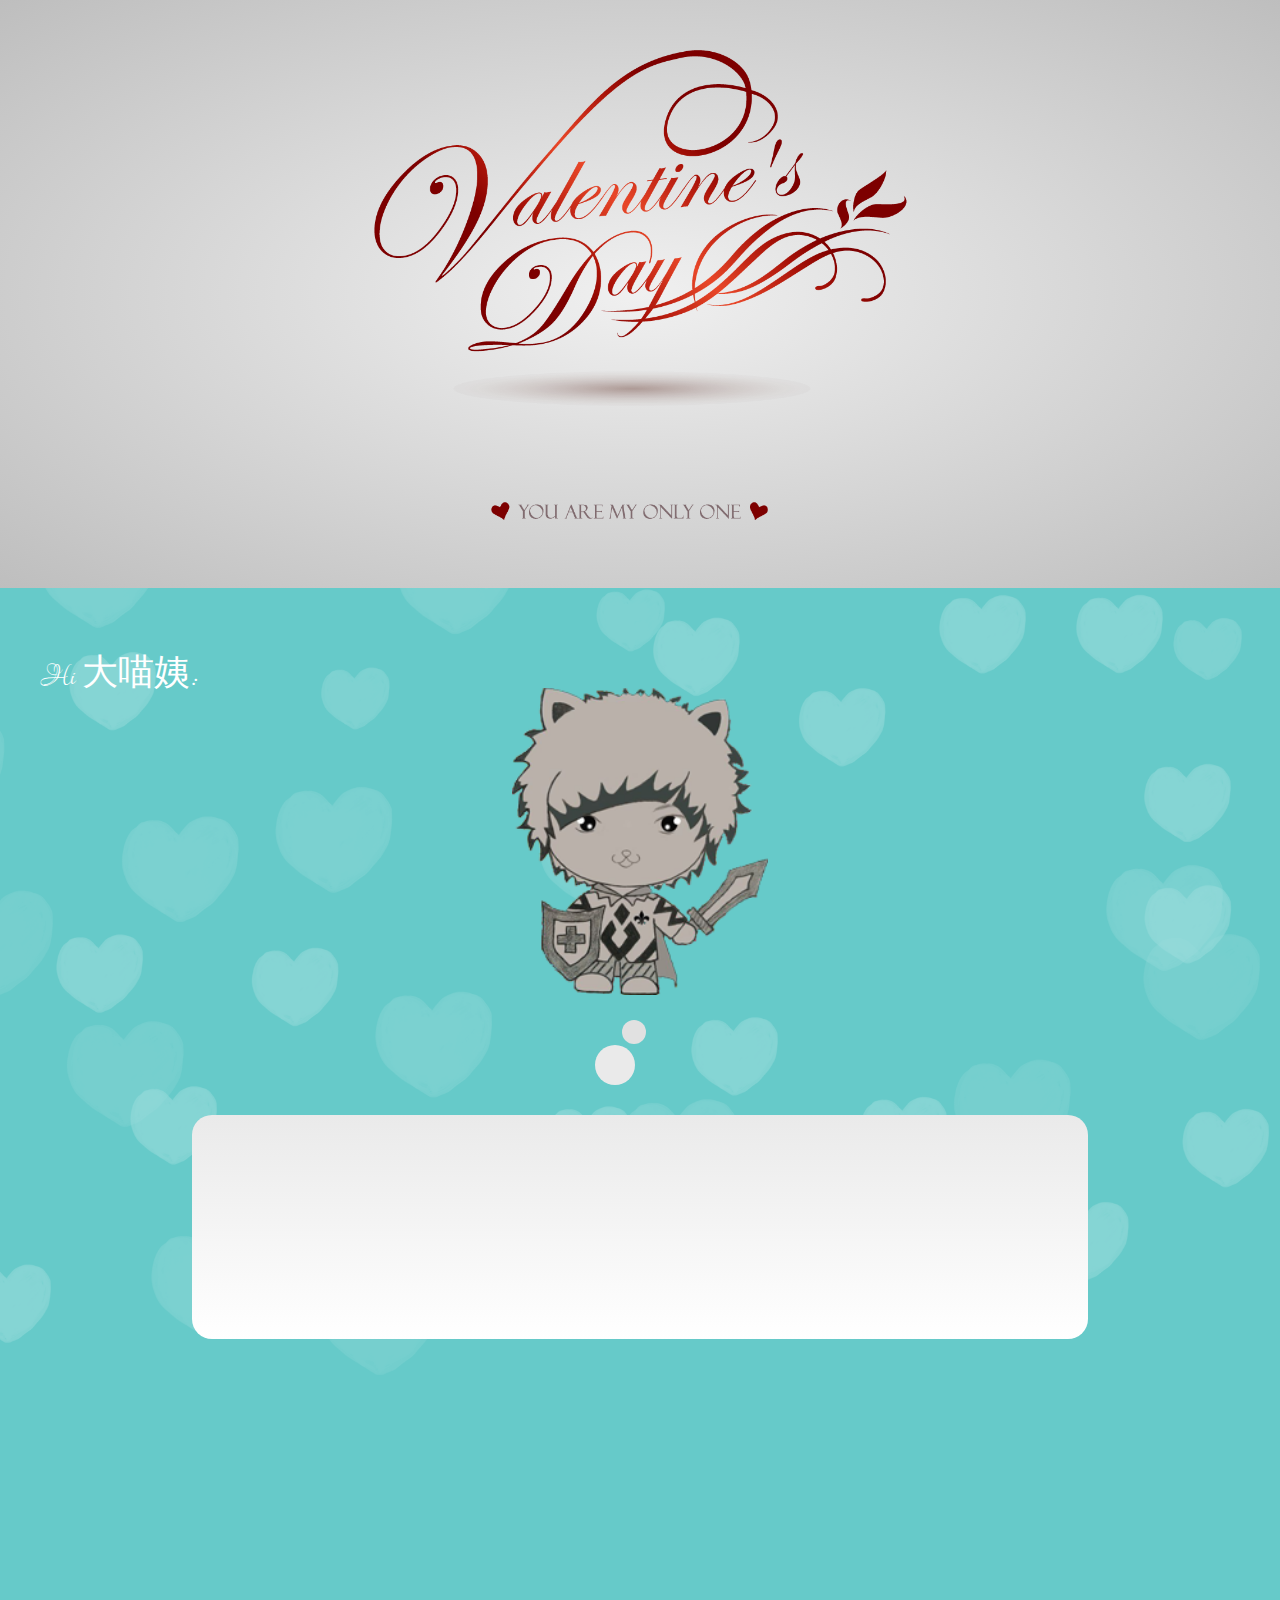
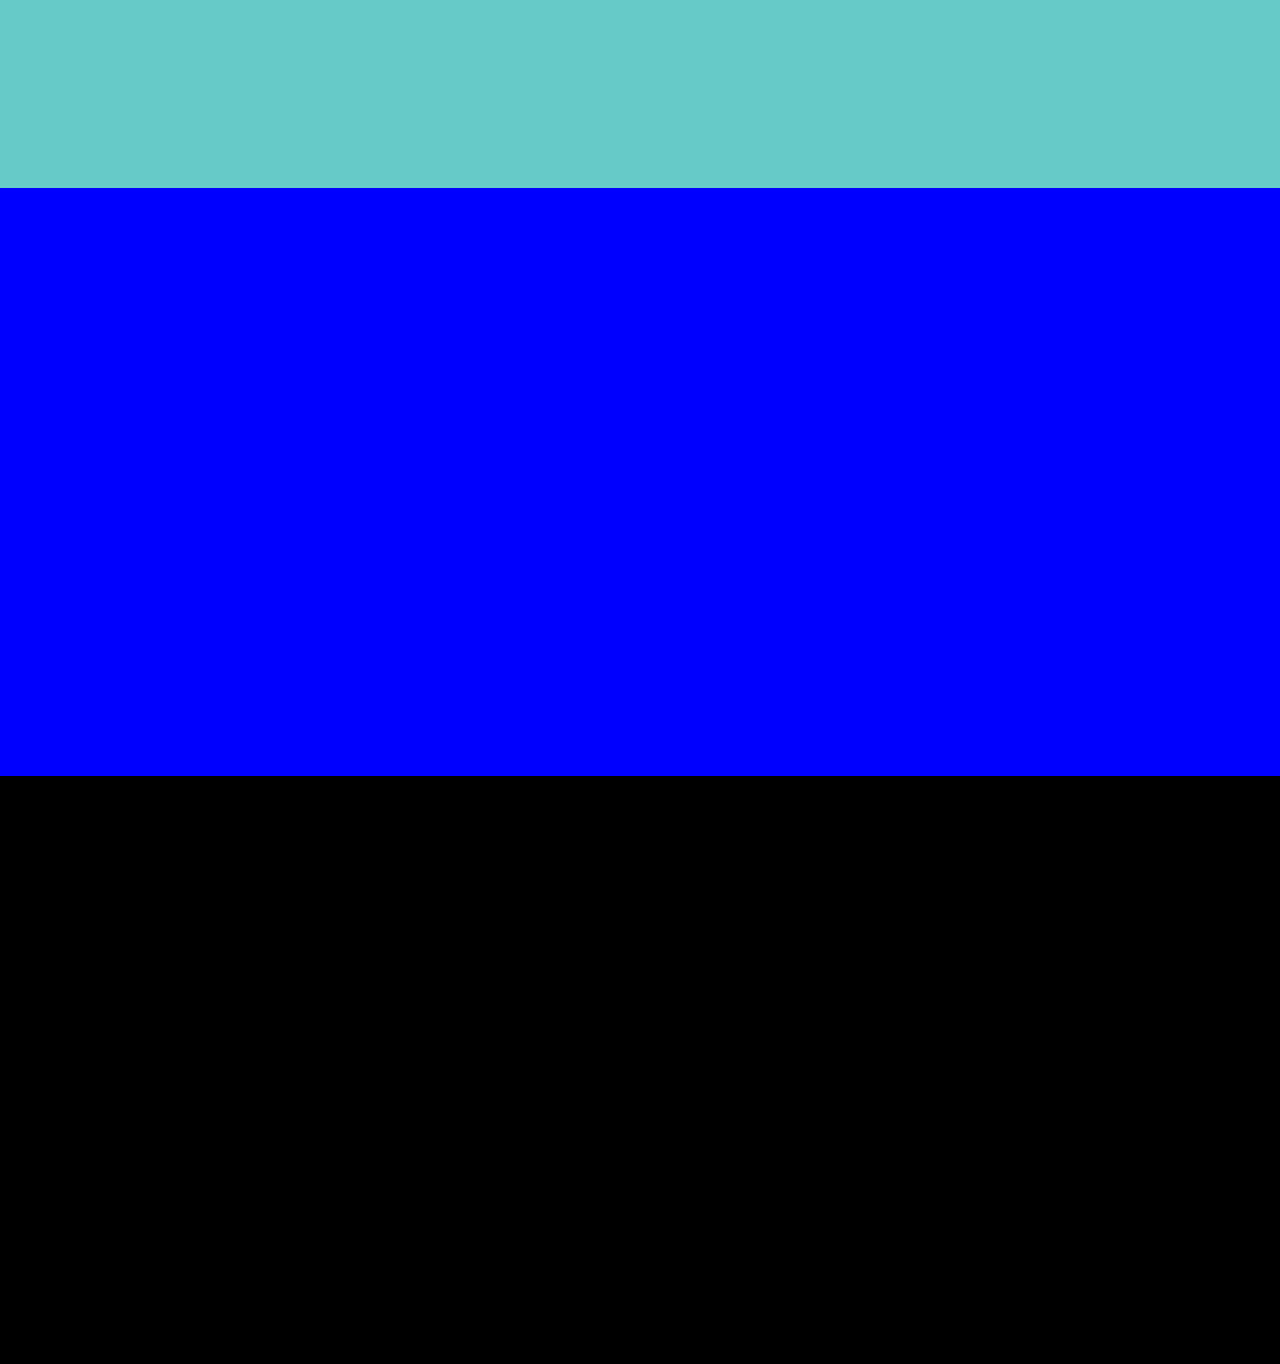
==== test.html @ c5ddff7e "create heart" ====
<html>
<head>
	<meta http-equiv="content-type" content="text/html; charset=utf-8">

	<title>My Love</title>
	<link rel="stylesheet" href="css/reset.css" type="text/css" media="screen" charset="utf-8">
	<link rel="stylesheet" href="css/main.css" type="text/css" media="screen" charset="utf-8">
	<link href='http://fonts.googleapis.com/css?family=Lovers+Quarrel' rel='stylesheet' type='text/css'>
	<script src="js/jquery-1.8.2.min.js" type="text/javascript" charset="utf-8"></script>
	<script src="js/jquery.scrollorama.js" type="text/javascript" charset="utf-8"></script>
	<script src="js/jquery.scrollTo-1.4.2-min.js" type="text/javascript" charset="utf-8"></script>
	<script src="js/jquery.parallax-1.1.js" type="text/javascript" charset="utf-8"></script>
</head>
<body>
	<section id="happy" class="slide">
		<img id="hpvd" src="img/hpvd.png"/>
	</section>
	<section id="first" class="slide">
		<div id="toname">Hi 大喵姨:</div>
		<div id="catren"><img src="img/cat-people.png"/></div>
		<div id="catdiag">
			<div id="diag1"></div>
			<div id="diag2"></div>
			<div id="diag3"></div>
		</div>
	</section>
	<section id="second" class="slide">
	</section>
	<section id="third" class="slide">
	</section>
	<footer>
		<script src="js/custom.js" type="text/javascript" charset="utf-8"></script>
	</footer>
</body>
---- css/main.css ----
body.load{
	background:url(../img/bg.png) repeat-y 0 0 transparent;
	background-size:100% auto;
}

#load{
	width:100%;
	height:100%;
	top:0;
	left:0;
	position:absolute;

	background: rgb(215, 215, 215);
    background: -webkit-gradient(radial, 50% 50%, 0, 50% 50%, 500, from(rgb(240, 240, 240)), to(rgb(190, 190, 190)));
    background: -webkit-radial-gradient(rgb(240, 240, 240), rgb(190, 190, 190));
    background:    -moz-radial-gradient(rgb(240, 240, 240), rgb(190, 190, 190));
    background:     -ms-radial-gradient(rgb(240, 240, 240), rgb(190, 190, 190));
    background:      -o-radial-gradient(rgb(240, 240, 240), rgb(190, 190, 190));
    background:         radial-gradient(rgb(240, 240, 240), rgb(190, 190, 190));  

	color:red;
	font-size:32px;
	font-weight:bold;
	
}
#load .frame{
	font-family: 'Lovers Quarrel', cursive;
	width:45%;
	height:25%;
	border:3px solid red;
	-moz-border-radius:6px;
	-webkit-border-radius:6px;
	border-radius:6px;

	position:absolute;
	top:0;
	left:0;

	padding:25px;
}

#load .toyou{
	display:block;
	width:100%;
	overflow:hidden;
}
#load .right{
	display:block;
	float:right;
	margin-right:20px;


}

#load .bar{
	width:100%;
	height:25%;

	border:2px solid red;
	-moz-border-radius:4px;
	-webkit-border-radius:4px;
	border-radius:4px;

	margin:8px 0;
	padding:1px;

	position:relative;
}
#load .handle{
	
	background:red;
	height:100%;
	width:0;
	-moz-border-radius:3px;
	-webkit-border-radius:3px;
	border-radius:3px;
	overflow:hidden;
}


#main{
	display:none;
/*
	background:url(../img/bg.png) repeat-y 0 0 transparent;
	background-size:100% auto;
	background-color:red;*/
}

#content{
	list-style: none outside none;
    margin: 0;
    padding: 0;
}

#content li{
	width:100%;
	height:100%;
	overflow: hidden;
}

#happy{
	background: rgb(215, 215, 215);
    background: -webkit-gradient(radial, 50% 50%, 0, 50% 50%, 500, from(rgb(240, 240, 240)), to(rgb(190, 190, 190)));
    background: -webkit-radial-gradient(rgb(240, 240, 240), rgb(190, 190, 190));
    background:    -moz-radial-gradient(rgb(240, 240, 240), rgb(190, 190, 190));
    background:     -ms-radial-gradient(rgb(240, 240, 240), rgb(190, 190, 190));
    background:      -o-radial-gradient(rgb(240, 240, 240), rgb(190, 190, 190));
    background:         radial-gradient(rgb(240, 240, 240), rgb(190, 190, 190));
}

/*#happy .canvas{
	width:100%;
	height:100%;
	background:url(../img/hpvd.png) no-repeat center center transparent;
	background-size:70% auto;
}*/

#hpvd{
	display:block;
	margin:50px auto 0;
	width:auto;
	height:80%;
	
}
#toname{
	font-family: 'Lovers Quarrel', '微软雅黑';
	color:white;
	font-size:36px;
	text-align:left;
	position:absolute;
	top:5%;
}

#catren{
	margin: 100px auto 0;
    width: 20%;
}
#catren img{
	width:100%;
}
.slide{
	position:relative;
	display:block;
	width:100%;
	height:588px;
	background:url("../img/bg.png") no-repeat fixed 50% 0 transparent;
	background-size:150%;
	overflow:hidden;
}
.canvas{
	position:absolute;
	width:100%;
	height:100%;
	top:0;
	left:0;
}
#first{
	height:1200px;
	background-color:#66CAC9;
}
#catdiag{
	width:70%;
	margin:0 auto;
	position:relative;
}
#diag1{
	width:24px;
	height:24px;
	background:#E1E1E1;

	-moz-border-radius:12px;
	-webkit-border-radius:12px;
	border-radius:12px;
	position:absolute;
	left:48%;
	top:25px;

}
#diag2{
	width:40px;
	height:40px;
	background:#EAEAEA;

	-moz-border-radius:20px;
	-webkit-border-radius:20px;
	border-radius:20px;
	
	position:absolute;
	left:45%;
	top:50px;
}

#diag3{
	position:absolute;
	left:0;
	top:120px;

	width:100%;
	height:600px;

background: -moz-linear-gradient(top, rgba(234,234,234,1) 0%, rgba(255,255,255,1) 100%); /* FF3.6+ */
background: -webkit-gradient(linear, left top, left bottom, color-stop(0%,rgba(234,234,234,1)), color-stop(100%,rgba(255,255,255,1))); /* Chrome,Safari4+ */
background: -webkit-linear-gradient(top, rgba(234,234,234,1) 0%,rgba(255,255,255,1) 100%); /* Chrome10+,Safari5.1+ */
background: -o-linear-gradient(top, rgba(234,234,234,1) 0%,rgba(255,255,255,1) 100%); /* Opera 11.10+ */
background: -ms-linear-gradient(top, rgba(234,234,234,1) 0%,rgba(255,255,255,1) 100%); /* IE10+ */
background: linear-gradient(to bottom, rgba(234,234,234,1) 0%,rgba(255,255,255,1) 100%); /* W3C */
	

	-moz-border-radius:20px;
	-webkit-border-radius:20px;
	border-radius:20px;
}
#second{
	background-color:blue;
}
#third{
	background-color:black;
}
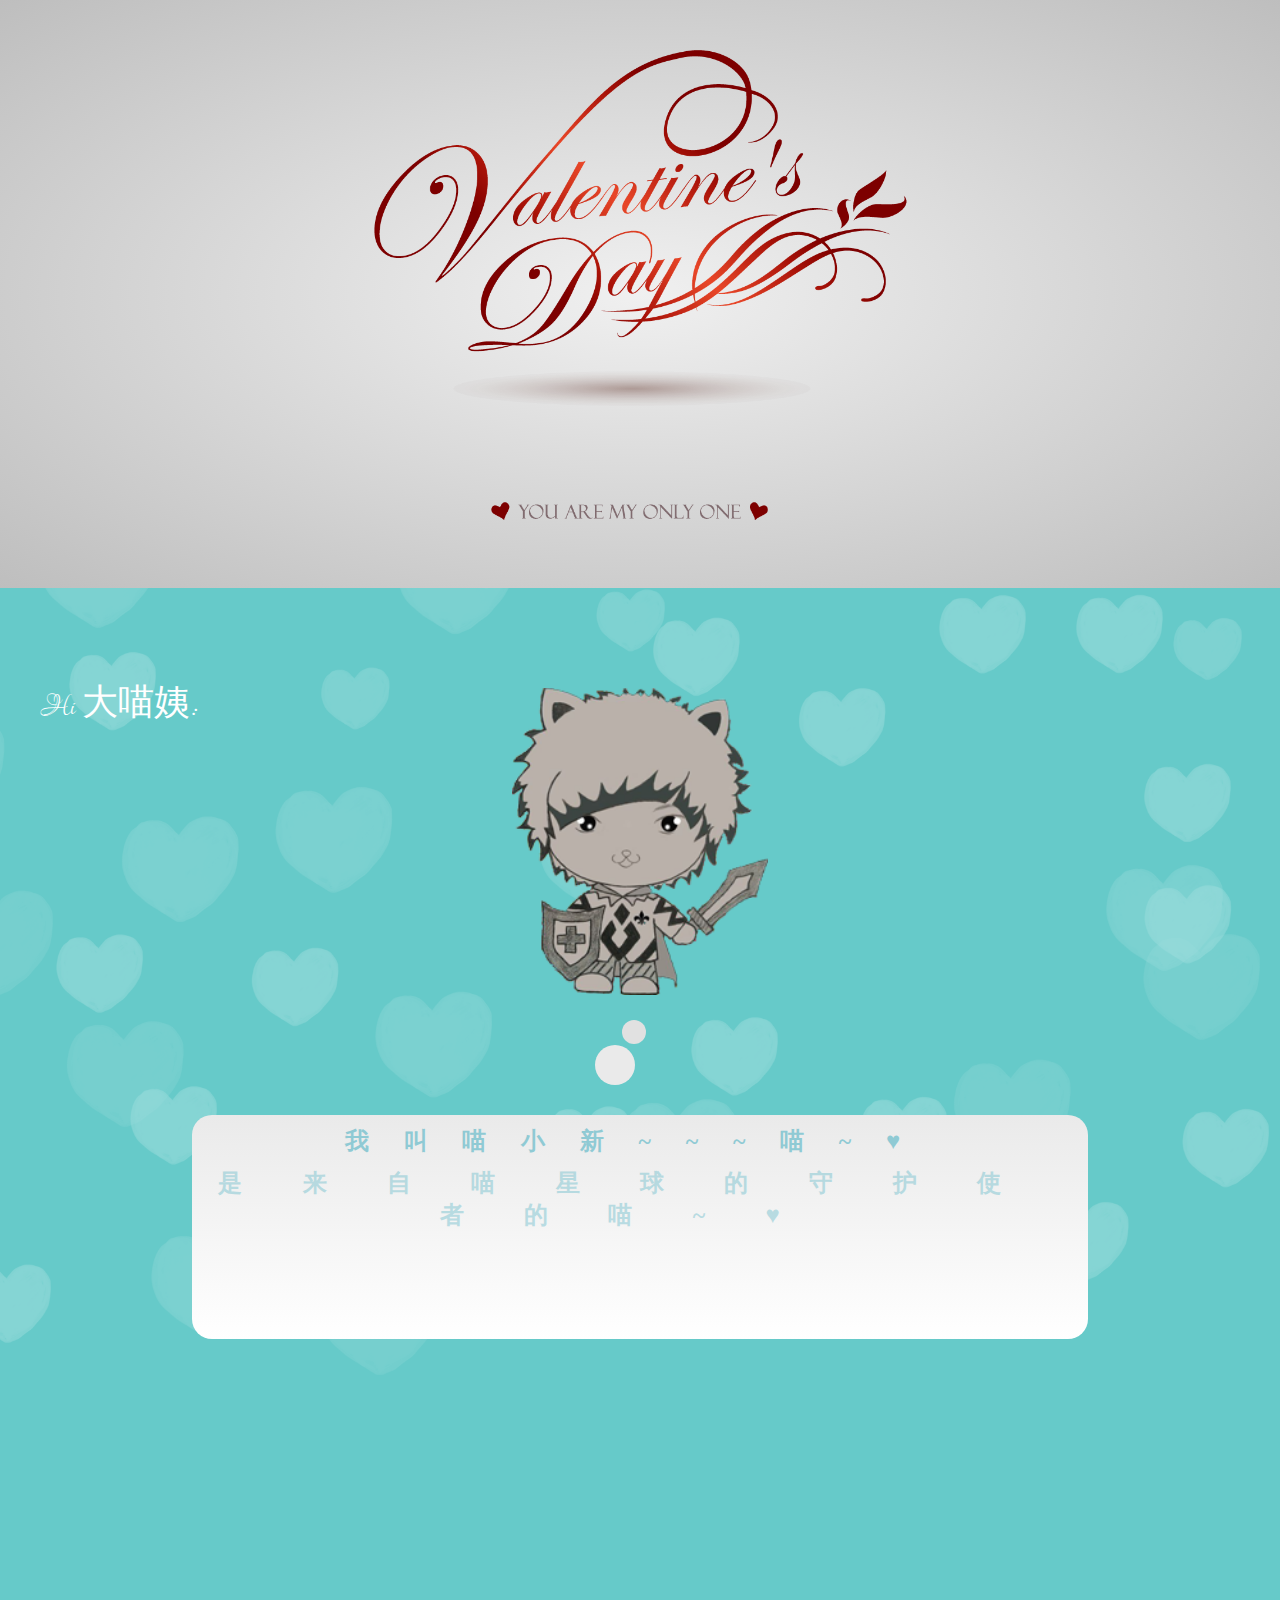
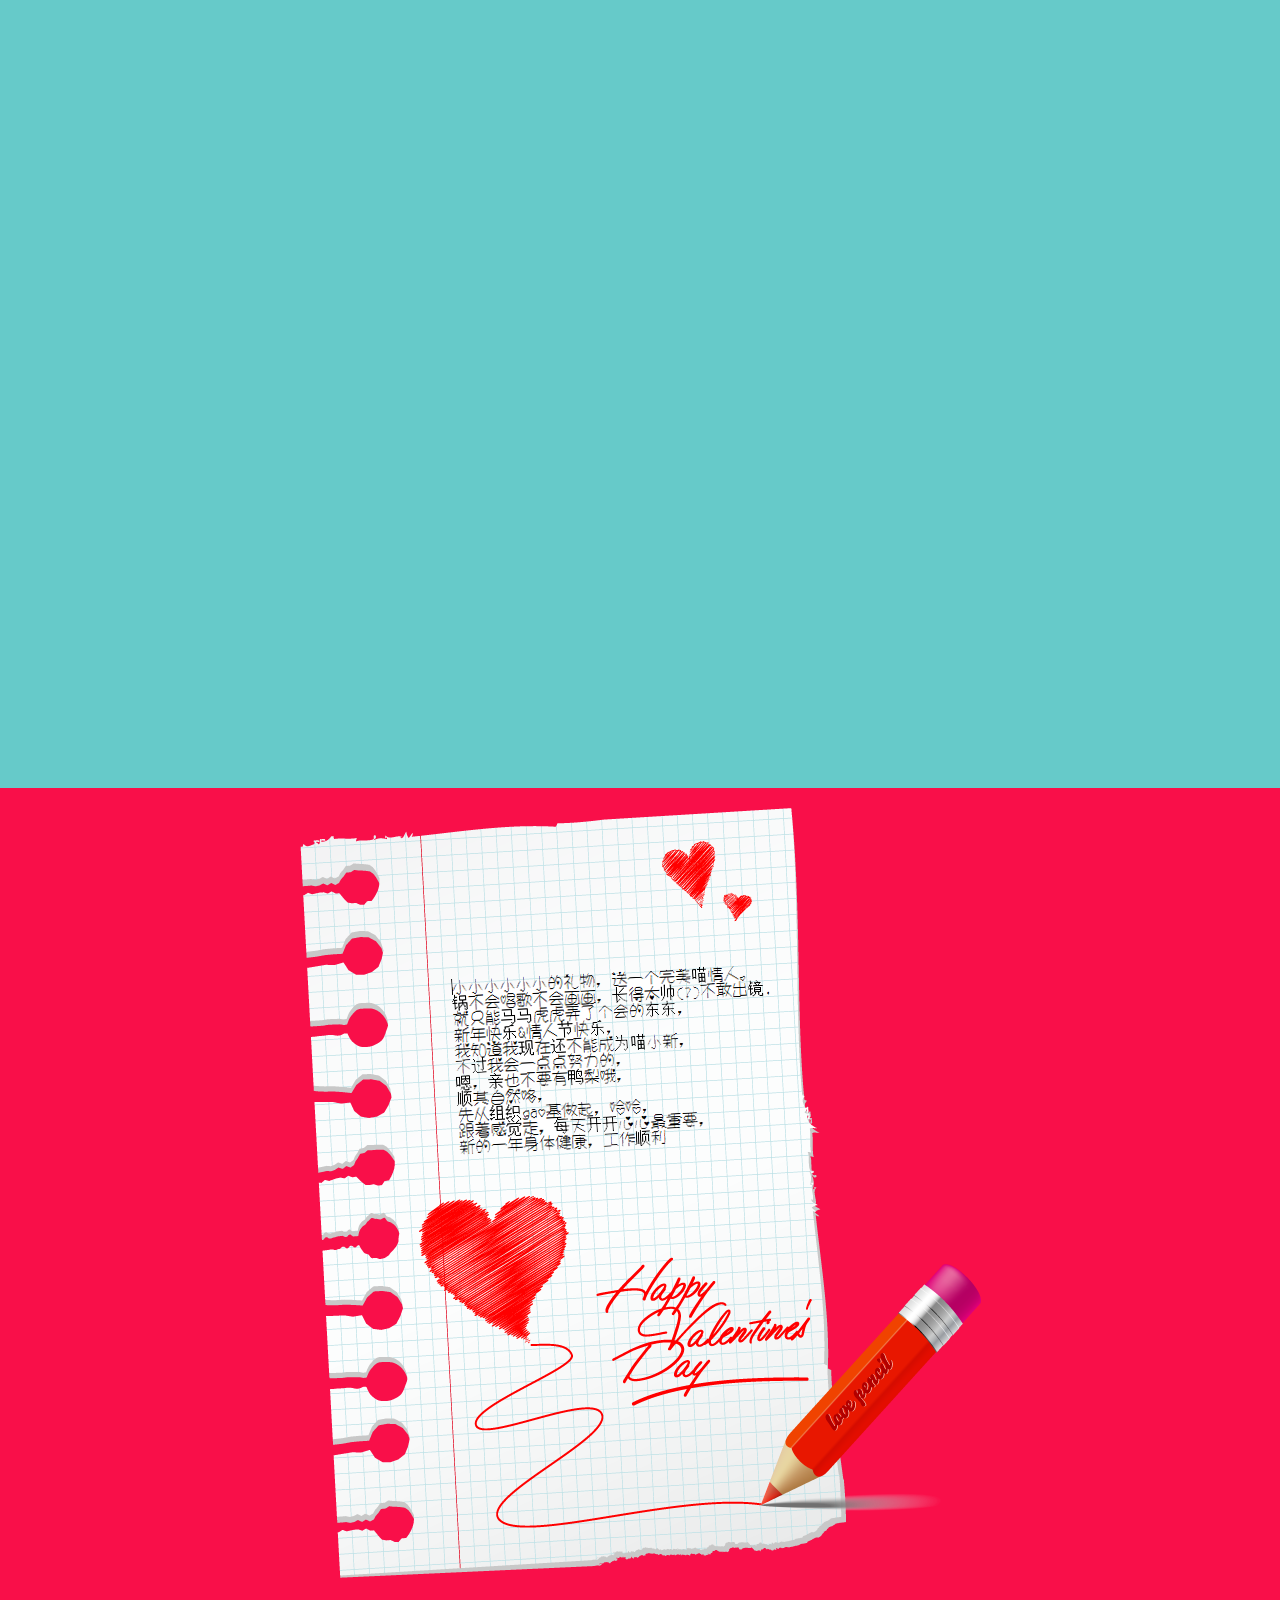
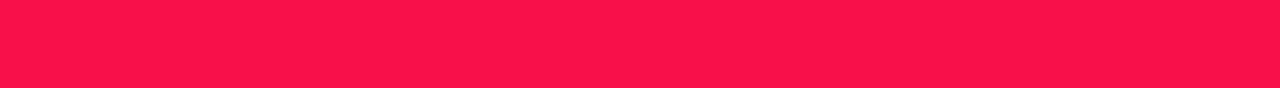
==== commit c4a335de: "haole" ====
--- a/test.html
+++ b/test.html
@@ -21,12 +21,42 @@
 		<div id="catdiag">
 			<div id="diag1"></div>
 			<div id="diag2"></div>
-			<div id="diag3"></div>
+			<div id="diag3">
+				<div id="message1">我叫喵小新~~~喵~&#9829;</div>
+				<div id="message2">是来自喵星球的守护使者的喵~&#9829;</div>
+
+				<div id="tip1" class="page">
+					<h2>我能说会道</h2>
+					<img src="img/cat-speak.gif"/>
+				</div>
+
+				<div id="tip2" class="page">
+					<h2>精通麻将八十分510K</h2>
+					<img src="img/cat-poke.jpg"/>
+				</div>
+
+				<div id="tip3" class="page">
+					<h2>不抽烟不酗酒</h2>
+					<img src="img/cat-smoke.gif"/>
+				</div>
+
+				<div id="tip4" class="page">
+					<h2>努力工作拯救地球</h2>
+					<img src="img/cat-earth.jpg"/>
+				</div>
+
+				<div id="tip5" class="page">
+					<h2>罩着各种星人</h2>
+					<img src="img/cat-protect.jpg"/>
+				</div>
+
+				<div id="summary">
+				</div>
+			</div>
 		</div>
 	</section>
 	<section id="second" class="slide">
-	</section>
-	<section id="third" class="slide">
+		<img src="img/last.png"/>
 	</section>
 	<footer>
 		<script src="js/custom.js" type="text/javascript" charset="utf-8"></script>
--- a/css/main.css
+++ b/css/main.css
@@ -1,6 +1,7 @@
 body.load{
 	background:url(../img/bg.png) repeat-y 0 0 transparent;
 	background-size:100% auto;
+	font-family: '微软雅黑';
 }
 
 #load{
@@ -155,7 +156,7 @@
 	left:0;
 }
 #first{
-	height:1200px;
+	height:1800px;
 	background-color:#66CAC9;
 }
 #catdiag{
@@ -196,26 +197,139 @@
 	top:120px;
 
 	width:100%;
-	height:600px;
-
-background: -moz-linear-gradient(top, rgba(234,234,234,1) 0%, rgba(255,255,255,1) 100%); /* FF3.6+ */
-background: -webkit-gradient(linear, left top, left bottom, color-stop(0%,rgba(234,234,234,1)), color-stop(100%,rgba(255,255,255,1))); /* Chrome,Safari4+ */
-background: -webkit-linear-gradient(top, rgba(234,234,234,1) 0%,rgba(255,255,255,1) 100%); /* Chrome10+,Safari5.1+ */
-background: -o-linear-gradient(top, rgba(234,234,234,1) 0%,rgba(255,255,255,1) 100%); /* Opera 11.10+ */
-background: -ms-linear-gradient(top, rgba(234,234,234,1) 0%,rgba(255,255,255,1) 100%); /* IE10+ */
-background: linear-gradient(to bottom, rgba(234,234,234,1) 0%,rgba(255,255,255,1) 100%); /* W3C */
-	
+	height:1200px;
+
+	background: -moz-linear-gradient(top, rgba(234,234,234,1) 0%, rgba(255,255,255,1) 100%); /* FF3.6+ */
+	background: -webkit-gradient(linear, left top, left bottom, color-stop(0%,rgba(234,234,234,1)), color-stop(100%,rgba(255,255,255,1))); /* Chrome,Safari4+ */
+	background: -webkit-linear-gradient(top, rgba(234,234,234,1) 0%,rgba(255,255,255,1) 100%); /* Chrome10+,Safari5.1+ */
+	background: -o-linear-gradient(top, rgba(234,234,234,1) 0%,rgba(255,255,255,1) 100%); /* Opera 11.10+ */
+	background: -ms-linear-gradient(top, rgba(234,234,234,1) 0%,rgba(255,255,255,1) 100%); /* IE10+ */
+	background: linear-gradient(to bottom, rgba(234,234,234,1) 0%,rgba(255,255,255,1) 100%); /* W3C */
+
 
 	-moz-border-radius:20px;
 	-webkit-border-radius:20px;
 	border-radius:20px;
 }
+
+#message1,#message2{
+	font-family: '微软雅黑';
+	color:#64bac9;
+	font-weight:bold;
+	font-size:24px;
+	text-align:center;
+	margin:10px auto;
+}
+
+
+.page{
+	width:200px;
+	height:200px;
+	position:absolute;
+
+	background:#78a1d9;
+	-moz-box-shadow: 5px 5px 7px rgba(33,33,33,1);
+	-webkit-box-shadow: 5px 5px 7px rgba(33, 33, 33, .7);
+	box-shadow: 5px 5px 7px rgba(33, 33, 33, .7);
+	
+}
+
+.page:after {
+    width: 100px;
+    height: 30px;
+    content: " ";
+    margin-left: -50px;
+    border: 1px solid rgba(200, 200, 200, .8);
+    background: rgba(254, 254, 254, .6);
+
+    -moz-box-shadow: 0px 0 3px rgba(0, 0, 0, 0.1);
+    -webkit-box-shadow: 0px 0 3px rgba(0, 0, 0, 0.1);
+    box-shadow: 0px 0 3px rgba(0, 0, 0, 0.1);
+
+    -moz-transform: rotate(-5deg); 
+    -webkit-transform: rotate(-5deg);
+    -o-transform: rotate(-5deg);
+    transform: rotate(-5deg);
+
+    position: absolute;
+    left: 50%;
+    top: -15px;
+}
+
+.page h2{
+	text-align:center;
+	font-size:20px;
+	color:white;
+	font-family: '微软雅黑';
+}
+.page img{
+	display:block;
+	margin: 0 auto;
+	width:120px;
+	height:120px;
+}
+#tip1{
+	-o-transform: rotate(4deg);
+	-webkit-transform: rotate(4deg);
+	-moz-transform: rotate(4deg);
+	transform: rotate(4deg);
+
+	left:35%;
+	top:140px;
+}
+
+
+#tip2{
+	-o-transform: rotate(-6deg);
+	-webkit-transform: rotate(-6deg);
+	-moz-transform: rotate(-6deg);
+	transform: rotate(-6deg);
+
+	left:70%;
+	top:400px;
+}
+
+
+#tip3{
+	left:10%;
+	top:500px;
+}
+
+#tip4{
+	-o-transform: rotate(3deg);
+	-webkit-transform: rotate(3deg);
+	-moz-transform: rotate(3deg);
+	transform: rotate(3deg);
+
+	left:50%;
+	top:650px;
+}
+#tip5{
+	-o-transform: rotate(-4deg);
+	-webkit-transform: rotate(-4deg);
+	-moz-transform: rotate(-4deg);
+	transform: rotate(-4deg);
+
+	left:20%;
+	top:800px;
+}
+#summary{
+	background:url(../img/summary.jpg) no-repeat;
+	width:300px;
+	height:300px;
+	position:absolute;
+	bottom:20px;
+	right:50px;
+}
 #second{
-	background-color:blue;
-}
-#third{
-	background-color:black;
-}
-
-
-
+	height:900px;
+	background-color:#F90F49;
+}
+
+#second img{
+	display:block;
+	margin:20px auto;
+}
+
+
+
